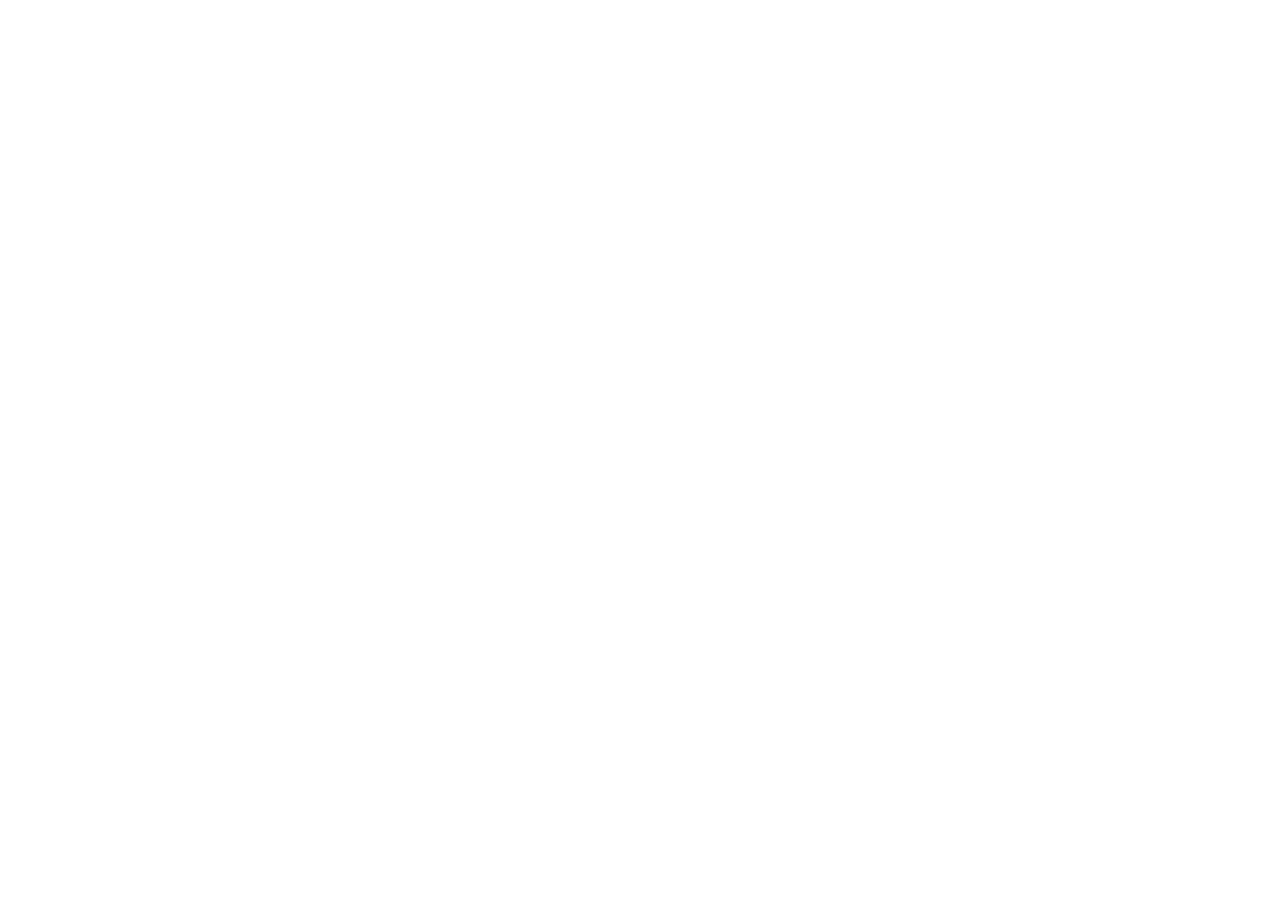
==== index.html @ 026b4611 "サイト作成" ====
<!DOCTYPE html>
<html lang="en">
<head>
    <meta charset="UTF-8">
    <meta name="viewport" content="width=device-width, initial-scale=1.0">
    <meta http-equiv="X-UA-Compatible" content="ie=edge">
    <link rel="stylesheet" href="./assets/css/reset.css">
    <link rel="stylesheet" href="./assets/css/style.css">
    <title>Document</title>
</head>
<body>
    <script src="https://ajax.googleapis.com/ajax/libs/jquery/3.4.1/jquery.min.js"></script>
    <script src="./assets/js/app.js"></script>      
</body>
</html>
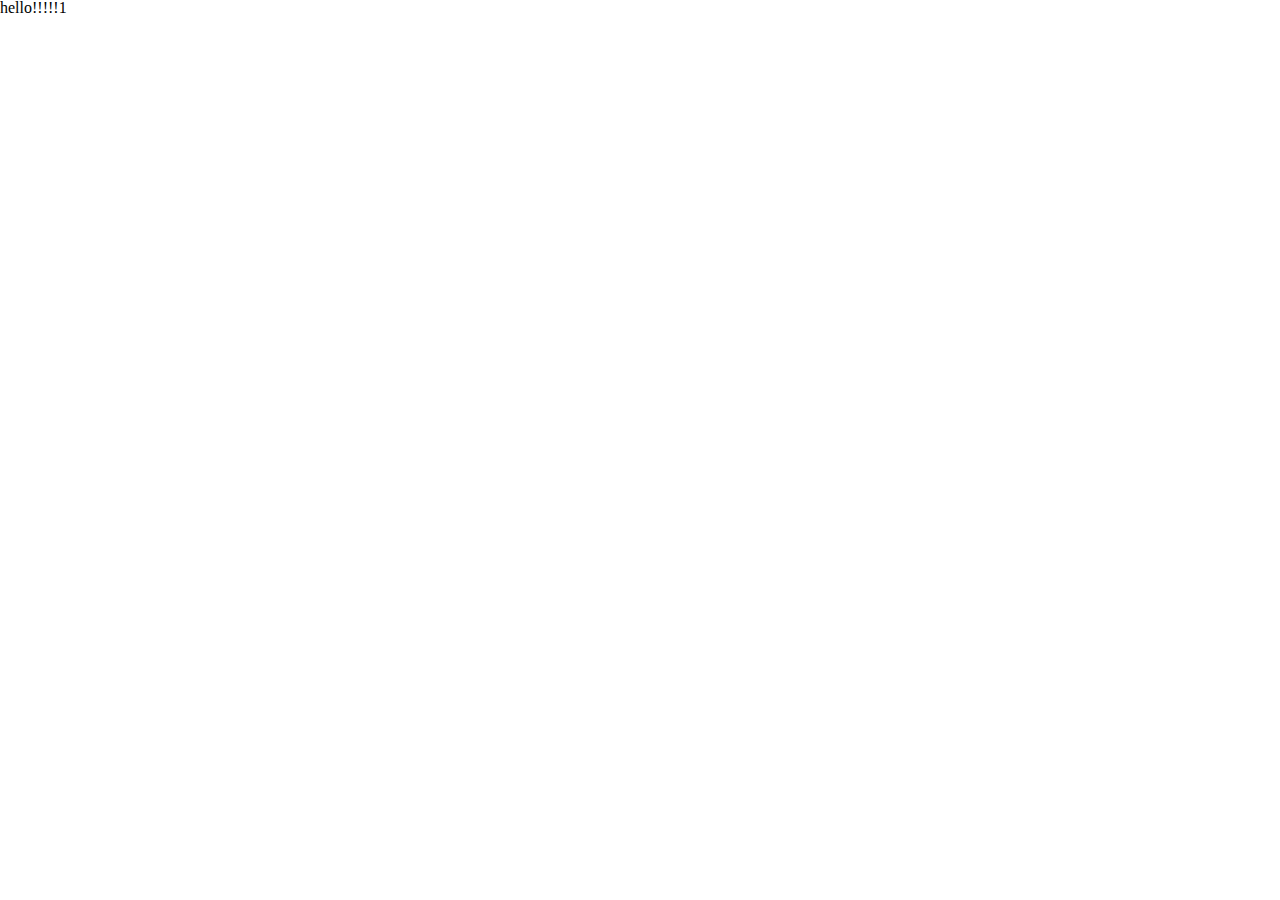
==== commit d6130c01: "aaaa" ====
--- a/index.html
+++ b/index.html
@@ -9,6 +9,8 @@
     <title>Document</title>
 </head>
 <body>
+
+    <p>hello!!!!!1</p>
     <script src="https://ajax.googleapis.com/ajax/libs/jquery/3.4.1/jquery.min.js"></script>
     <script src="./assets/js/app.js"></script>      
 </body>
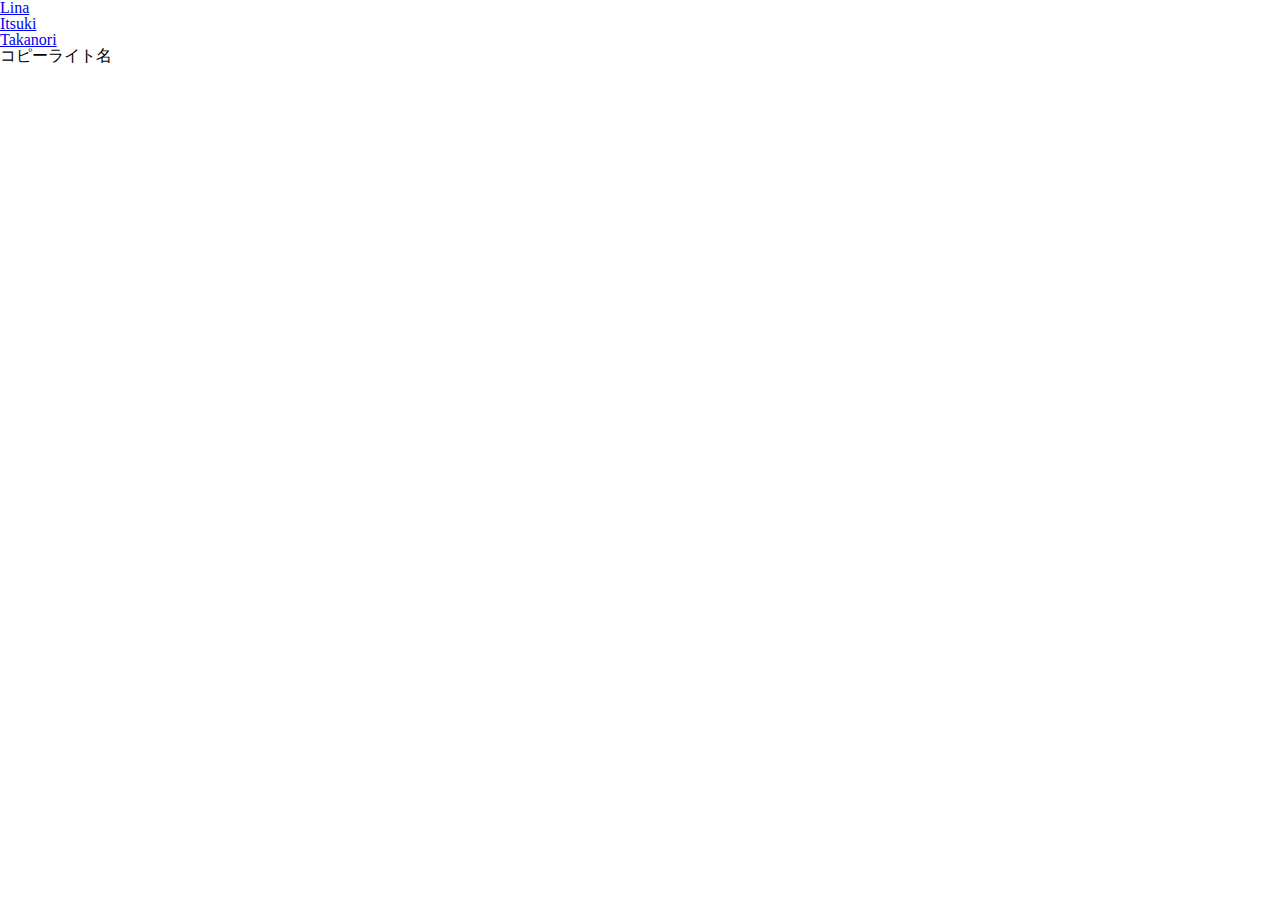
==== commit eec894fd: "HTMLの構成作成" ====
--- a/index.html
+++ b/index.html
@@ -9,8 +9,55 @@
     <title>Document</title>
 </head>
 <body>
+    <div class="container">
+        <!-- ヘッダー -->
+        <header>
+            <!-- ｐ→サイト名 -->
+            <p></p>
+            <!-- 名前 -->
+            <div>
+                <div>
+                    <!-- 必須ページ -->
+                    <a href="#">Lina</a>
+                    <!-- 任意ページ -->
+                    <ul>
+                        <li><a href="http://"></a></li>
+                        <li><a href="http://"></a></li>
+                        <li><a href="http://"></a></li>
+                    </ul>
+                </div>
+                <div>
+                    <!-- 必須ページ -->
+                    <a href="#">Itsuki</a>
+                    <!-- 任意ページ -->
+                    <ul>
+                        <li><a href="http://"></a></li>
+                        <li><a href="http://"></a></li>
+                        <li><a href="http://"></a></li>
+                    </ul>
 
-    <p>hello!!!!!1</p>
+                </div>
+                <div>
+                    <!-- 必須ページ -->
+                    <a href="#">Takanori</a>
+                    <!-- 任意ページ -->
+                    <ul>
+                        <li><a href="http://"></a></li>
+                        <li><a href="http://"></a></li>
+                        <li><a href="http://"></a></li>
+                    </ul>
+
+                </div>
+            </div>
+        </header>
+        <!-- メイン -->
+        <main></main>
+        <!-- フッター -->
+        <footer>
+            <p>コピーライト名</p>
+        </footer>
+    </div>
+    
     <script src="https://ajax.googleapis.com/ajax/libs/jquery/3.4.1/jquery.min.js"></script>
     <script src="./assets/js/app.js"></script>      
 </body>
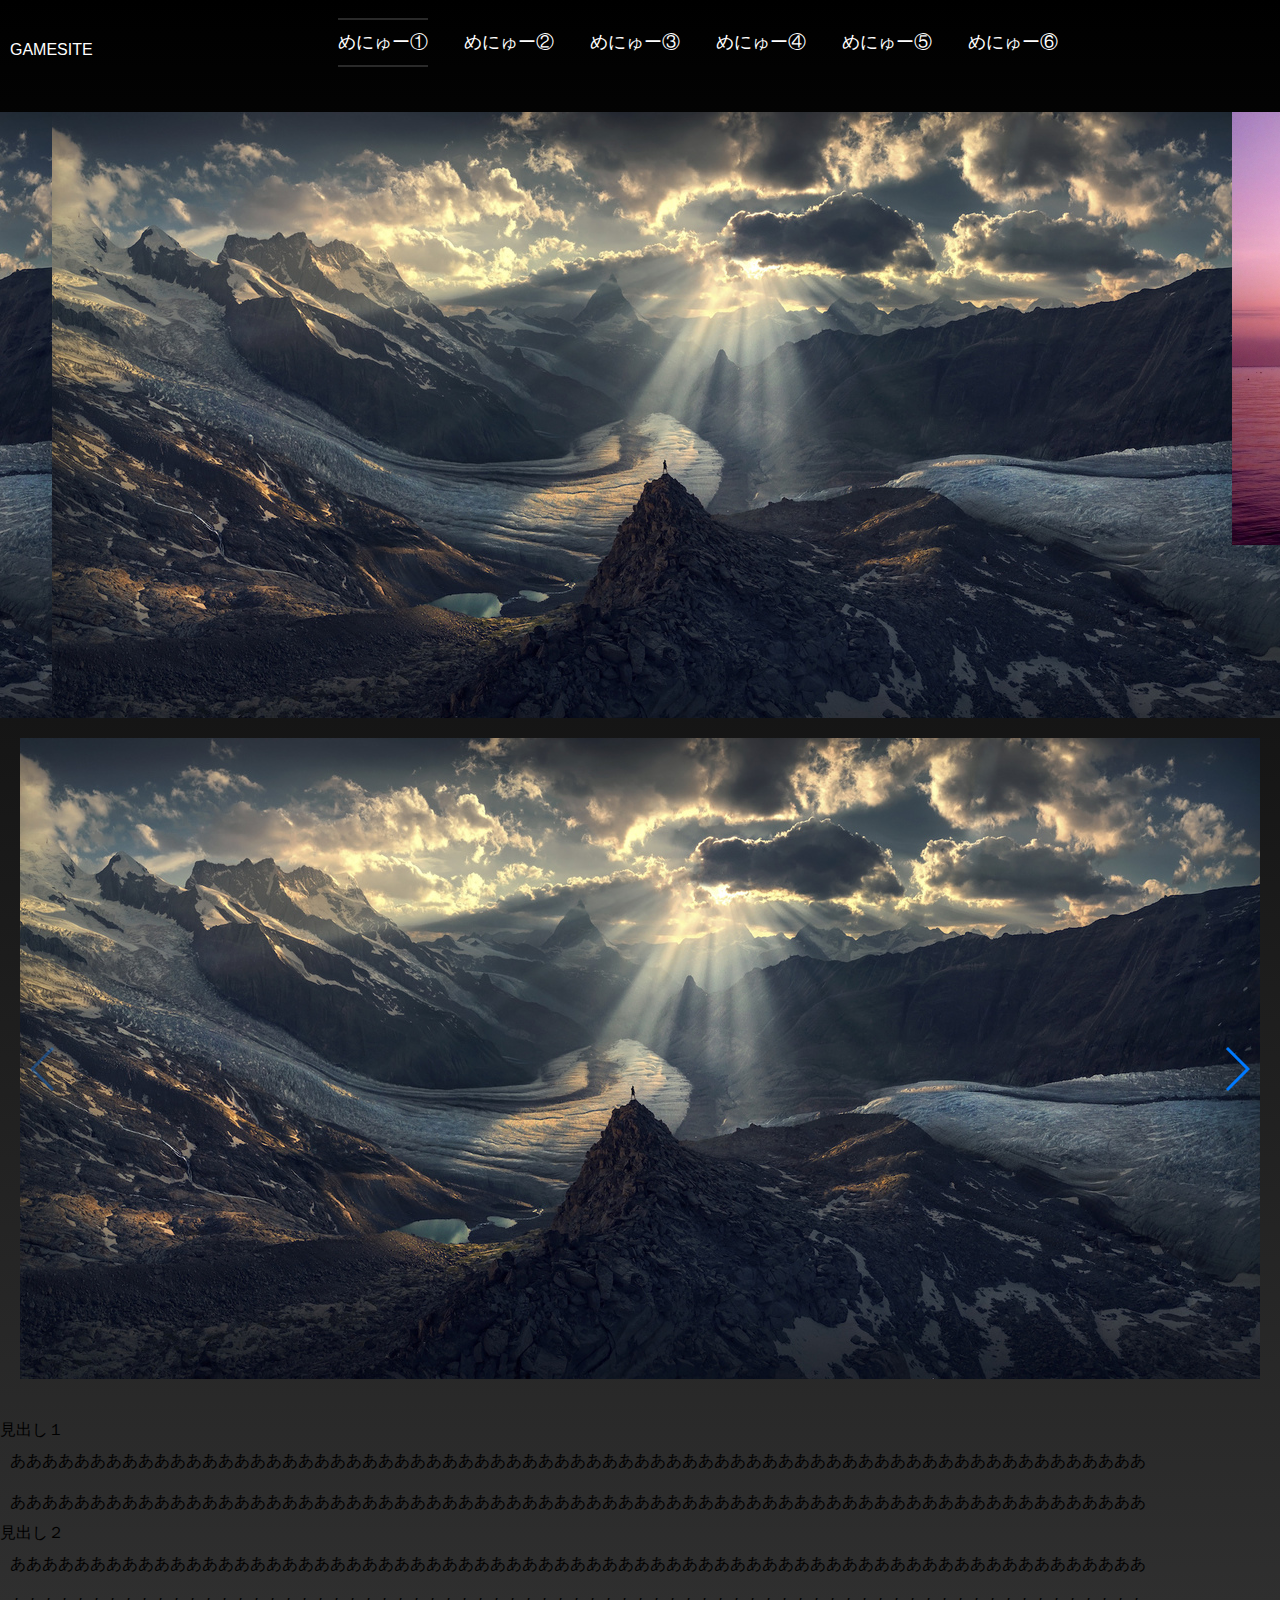
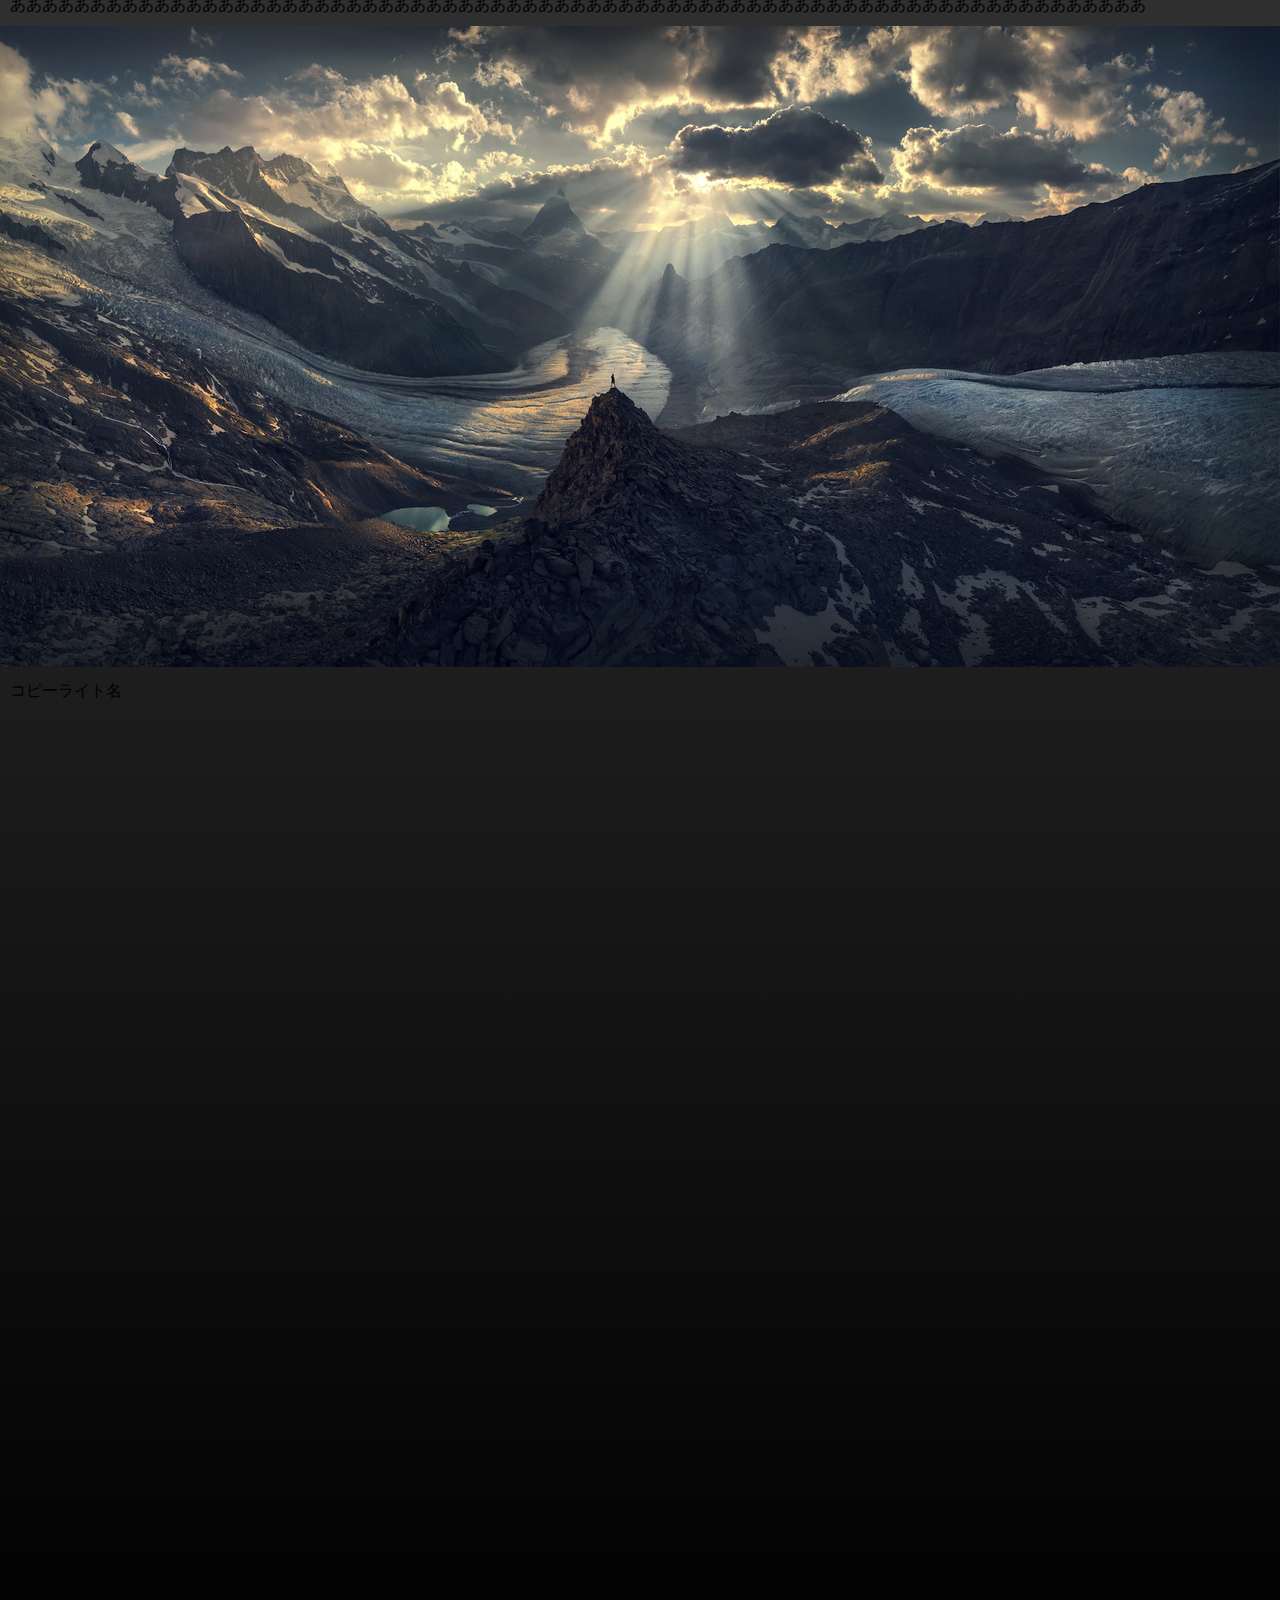
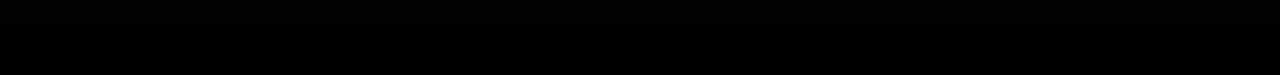
==== commit 21565a50: "更新（10時33分）" ====
--- a/index.html
+++ b/index.html
@@ -5,7 +5,11 @@
     <meta name="viewport" content="width=device-width, initial-scale=1.0">
     <meta http-equiv="X-UA-Compatible" content="ie=edge">
     <link rel="stylesheet" href="./assets/css/reset.css">
+    <link rel="stylesheet" href="./assets/css/swiper.css">
+    <link rel="stylesheet" type="text/css" href="./assets/css/slick.css"/>
+<link rel="stylesheet" type="text/css" href="./assets/css/slick-theme.css"/>
     <link rel="stylesheet" href="./assets/css/style.css">
+    
     <title>Document</title>
 </head>
 <body>
@@ -13,45 +17,50 @@
         <!-- ヘッダー -->
         <header>
             <!-- ｐ→サイト名 -->
-            <p></p>
+            <p>GAMESITE</p>
             <!-- 名前 -->
-            <div>
-                <div>
-                    <!-- 必須ページ -->
-                    <a href="#">Lina</a>
-                    <!-- 任意ページ -->
-                    <ul>
-                        <li><a href="http://"></a></li>
-                        <li><a href="http://"></a></li>
-                        <li><a href="http://"></a></li>
-                    </ul>
-                </div>
-                <div>
-                    <!-- 必須ページ -->
-                    <a href="#">Itsuki</a>
-                    <!-- 任意ページ -->
-                    <ul>
-                        <li><a href="http://"></a></li>
-                        <li><a href="http://"></a></li>
-                        <li><a href="http://"></a></li>
-                    </ul>
-
-                </div>
-                <div>
-                    <!-- 必須ページ -->
-                    <a href="#">Takanori</a>
-                    <!-- 任意ページ -->
-                    <ul>
-                        <li><a href="http://"></a></li>
-                        <li><a href="http://"></a></li>
-                        <li><a href="http://"></a></li>
-                    </ul>
-
-                </div>
+            <div class="menu">
+                <!-- ココからサンプルメニュー -->
+                <div class="entirebody">
+                        <ul class="mainnav">
+                            <li><a href="#" class="active">めにゅー①</a></li>
+                            <li><a href="#">めにゅー②</a></li>
+                            <li><a href="#">めにゅー③</a></li>
+                            <li><a href="#" >めにゅー④</a></li>
+                            <li><a href="#">めにゅー⑤</a></li>
+                            <li><a href="#">めにゅー⑥</a></li>
+                        </ul>
+                    </div>    
+                <!-- ここまでサンプルメニュー                       -->
+                
             </div>
         </header>
         <!-- メイン -->
-        <main></main>
+        <main>
+                <div class="slick-box">
+                    <div class="slick-box-img"><img src="./assets/img/sample.jpg" width="" height="" alt=""/></div>
+                    <div class="slick-box-img"><img src="./assets/img/sample.jpg"></img></div>
+                    <div class="slick-box-img"><img src="./assets/img/sample3.jpg" width="" height="" alt=""/></div>
+                </div>
+        
+            <div class="swiper-container">
+                    <div class="swiper-wrapper">
+                        <div class="swiper-slide"><img src="./assets/img/sample.jpg" alt="Swiper01"></div>
+                        <div class="swiper-slide"><img src="./assets/img/sample2.jpeg" alt="Swiper02"></div>
+                        <div class="swiper-slide"><img src="./assets/img/sample3.jpg" alt="Swiper03"></div>
+                    </div>
+                <div class="swiper-button-prev"></div>
+                <div class="swiper-button-next"></div>
+            </div>
+
+            <h1>見出し１</h1>
+            <p>あああああああああああああああああああああああああああああああああああああああああああああああああああああああああああああああああああああああ</p>
+            <p>あああああああああああああああああああああああああああああああああああああああああああああああああああああああああああああああああああああああ</p>
+            <h1>見出し２</h1>
+            <p>あああああああああああああああああああああああああああああああああああああああああああああああああああああああああああああああああああああああ</p>
+            <p>あああああああああああああああああああああああああああああああああああああああああああああああああああああああああああああああああああああああ</p>
+            <img src="./assets/img/sample.jpg" alt="">
+        </main>
         <!-- フッター -->
         <footer>
             <p>コピーライト名</p>
@@ -59,6 +68,14 @@
     </div>
     
     <script src="https://ajax.googleapis.com/ajax/libs/jquery/3.4.1/jquery.min.js"></script>
+    <script src="./assets/js/swiper.js"></script>
+    <!-- <script src="./assets/js/anime.js"></script> -->
+    <script src="./assets/js/jquery.heightLine.js"></script>
+    <!-- メニューJS↓ -->
+    <script src="./assets/js/my.magicline.1.0.js"></script>
+    <!-- <script src="./assets/js/jqmin.1.10.1.js"></script> -->
+    <script src="./assets/js/slick.min.js"></script>
+    <script type="text/javascript" src="./assets/js/slick.js"></script>
     <script src="./assets/js/app.js"></script>      
 </body>
 </html>--- a/assets/css/style.css
+++ b/assets/css/style.css
@@ -0,0 +1,172 @@
+body {
+    background: linear-gradient(rgb(0, 0, 0), rgb(48, 48, 48), rgb(0, 0, 0));
+}
+
+.container {
+    display: flex;
+    flex-direction: column;
+    justify-content: space-around;
+}
+
+header {
+   height:100px;
+   display: flex;
+   justify-content: space-between;
+   align-items: center;
+}
+
+header p {
+    color:white;
+}
+
+main {
+    /* display: flex;
+    flex-direction: column;
+    justify-content: space-around; */
+
+}
+
+.menu {
+    display: flex;
+    align-items: center;
+    margin: 20px 20px;
+    margin: 10px 0;
+
+}
+
+.menu a {
+    margin: 0 5px;
+}
+
+
+
+main {
+    height:auto;
+}
+
+footer {
+    height:100px;
+}
+
+
+/* ここからメニューサンプル */
+/***************  START RESET *********************/
+html, body, div, span, applet, object, iframe,
+h1, h2, h3, h4, h5, h6, p, blockquote, pre,
+a, abbr, acronym, address, big, cite, code,
+del, dfn, em, img, ins, kbd, q, s, samp,
+small, strike, strong, sub, sup, tt, var,
+b, u, i, center,
+dl, dt, dd, ol, ul, li,
+fieldset, form, label, legend,
+table, caption, tbody, tfoot, thead, tr, th, td,
+article, aside, canvas, details, embed, 
+figure, figcaption, footer, header, hgroup, 
+menu, nav, output, ruby, section, summary,
+time, mark, audio, video {
+    margin: 0;
+    padding: 0;
+    border: 0;
+    font-size: 100%;
+    font: inherit;
+    vertical-align: baseline;
+    list-style:none outside none;
+    text-decoration:none;
+    font-family:arial
+}
+ol, ul {
+    list-style: none;
+}
+table {
+    border-collapse: collapse;
+    border-spacing: 0;
+}
+a,
+img{
+    border: 0 none;
+    font-family: 'Open Sans';
+    outline: 0 none;
+}
+input{
+    outline: 0 none;
+    border: 0 none;
+    background: 0 none;
+}
+/****************  END RESET **********************/
+.entirebody{
+    margin: 0 auto;
+    width: 960px;
+	padding: 50px 0;
+}
+p{
+	padding: 10px;
+}
+ul.mainnav {
+    float: left;
+    margin-bottom: 20px;
+    position: relative;
+    width: 100%;
+}
+ul.mainnav li {
+    float: left;
+	font-family: 'HelveticaWorld-Regular';
+    font-size: 14px;
+    margin: 0 13px;
+}
+ul.mainnav li a {
+    color: #ffffff;
+    float: left;
+    font-family: 'HelveticaNeueLTCom-Lt';
+    font-size: 18px;
+    line-height: 50px;
+    margin-top: 4px;
+}
+ul.mainnav li a:hover, 
+ul.mainnav li a.active {
+    color: rgb(255, 255, 255);
+}
+ul.mainnav li a#magic-line {
+    background: url("../img/mainnav_active.png") repeat-x scroll left top transparent;
+    color: rgb(170, 80, 80);
+    height: 50px;
+    left: 0;
+    list-style: none outside none;
+    opacity: 0.4;
+    position: absolute;
+    top: 0;
+    z-index: 10;
+}
+
+/* ここまでメニューサンプル */
+
+
+/* スリックボックス */
+.slick-box-img {
+    height:600px;
+    width:600px;
+    clear:both; 
+    padding:2px;  
+}
+
+.slick-box img {
+    object-fit: contain;
+}
+
+.slick-box {
+    display: flex;
+    margin: 10px 0;
+
+}
+/* スリックボックス */
+
+
+
+
+.swiper-container {
+    margin: 20px 20px;
+    border:bold 2px white;
+}
+
+
+
+
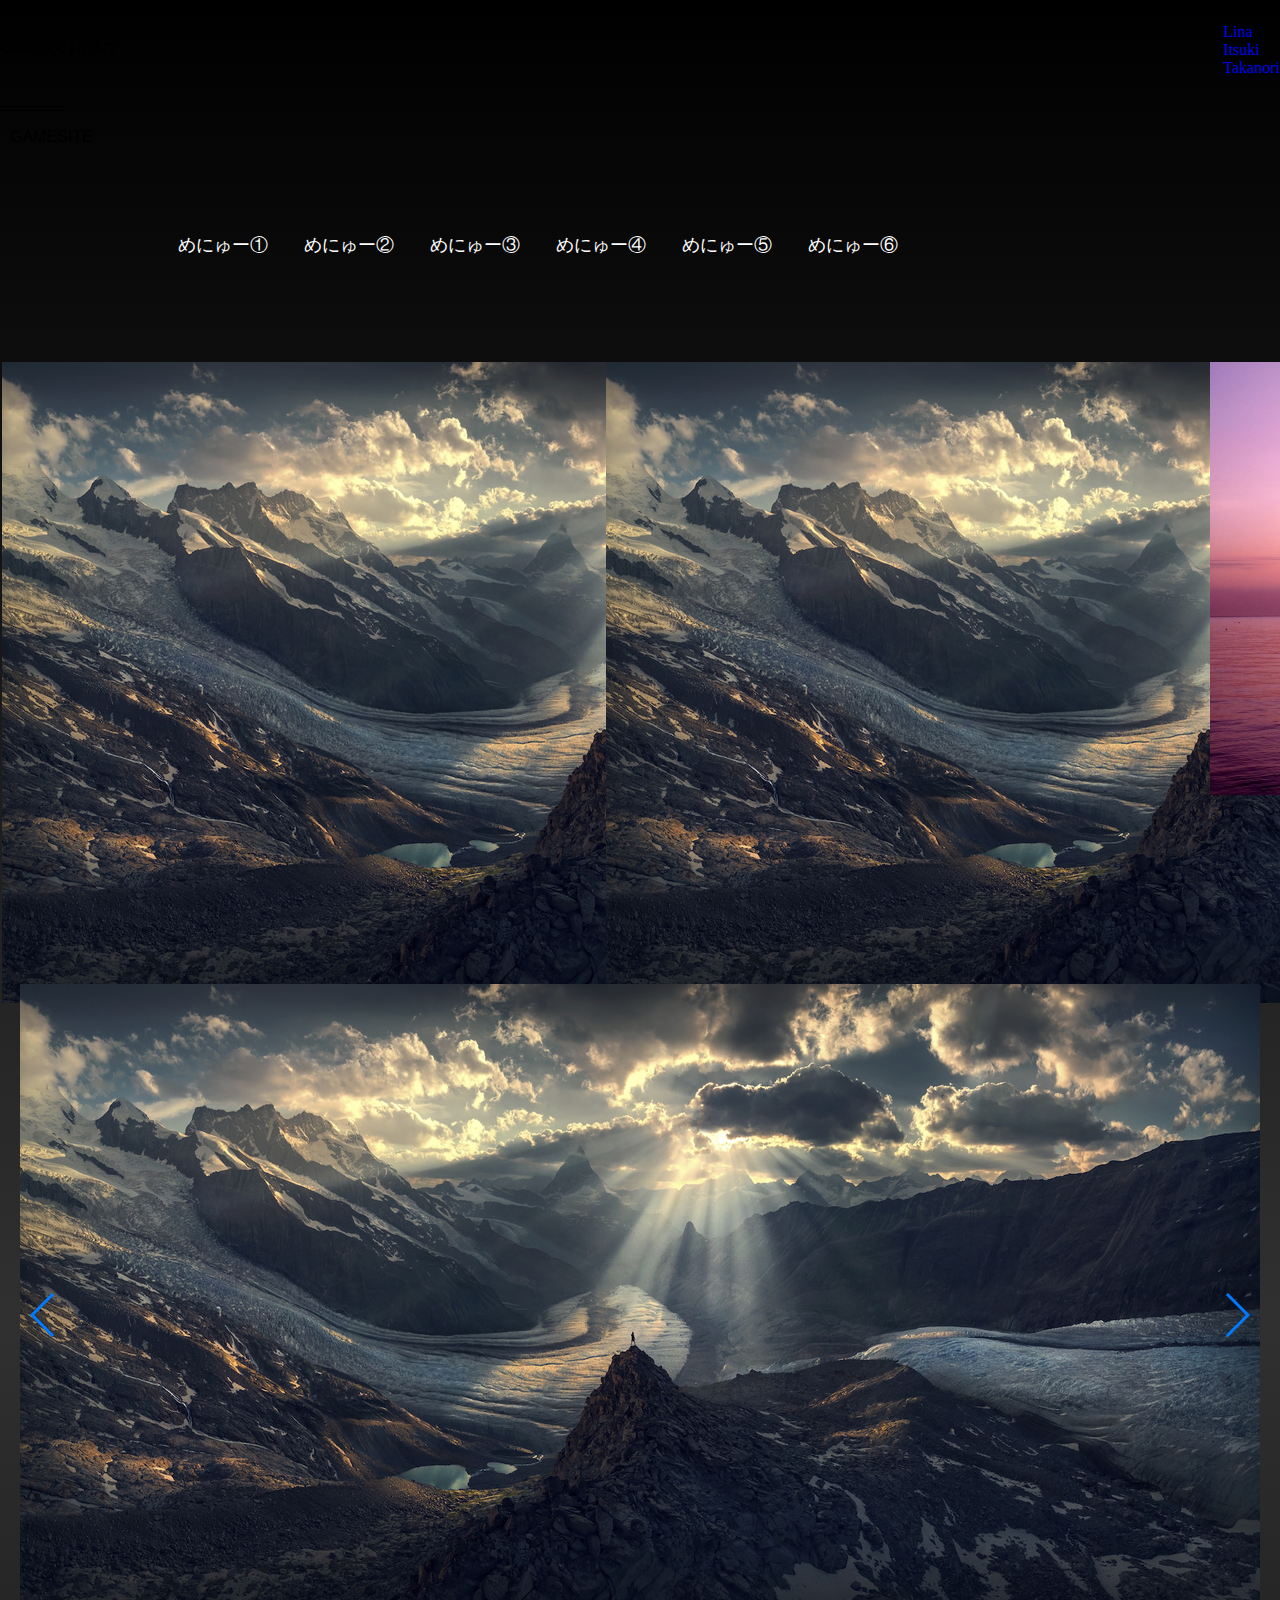
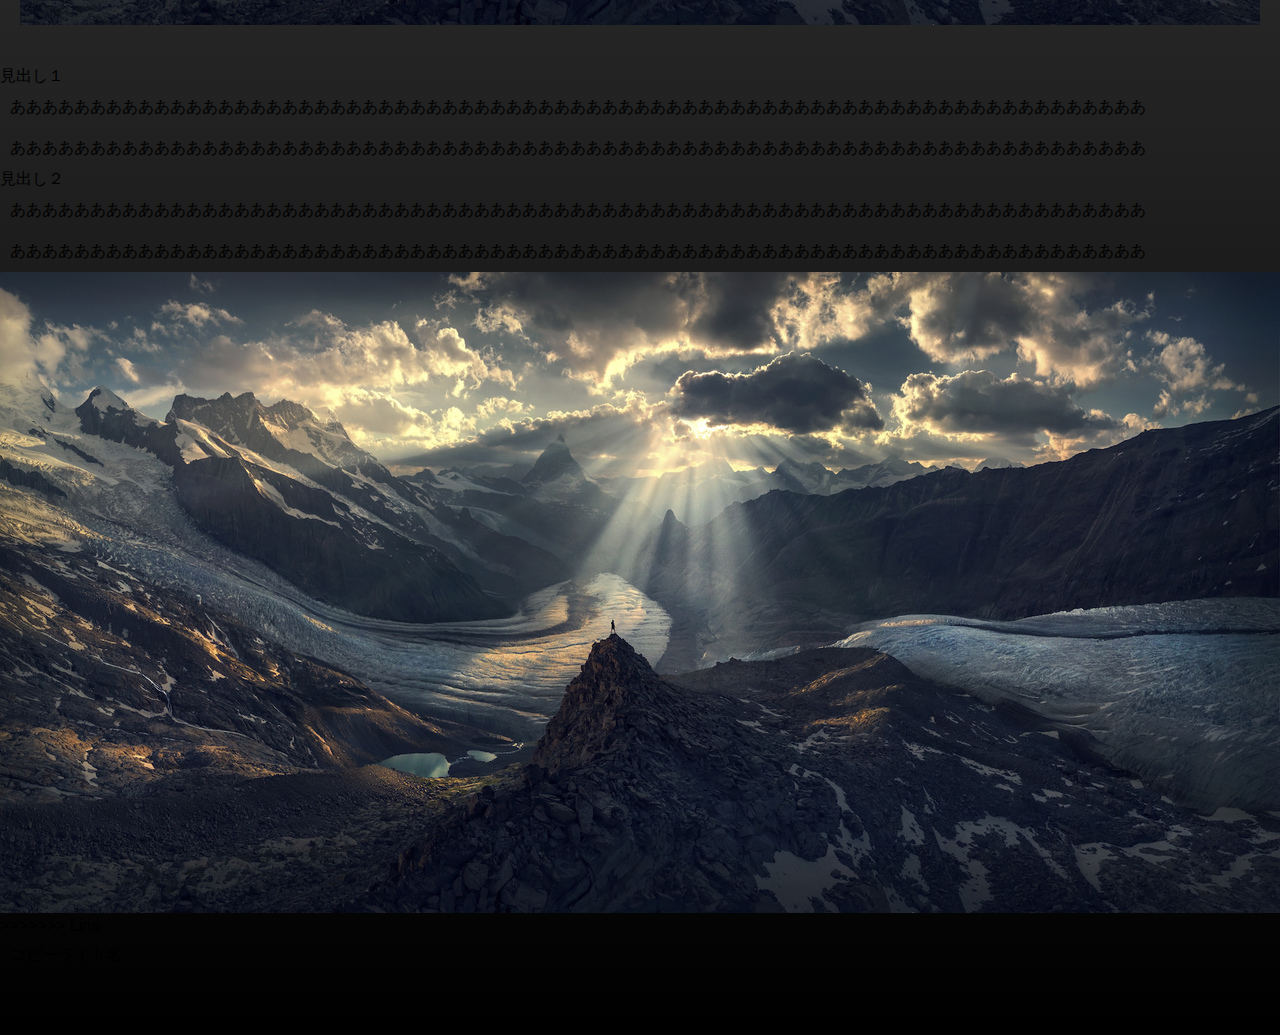
==== commit a6d0e0ad: "Merge branch 'Lina'" ====
--- a/index.html
+++ b/index.html
@@ -17,6 +17,47 @@
         <!-- ヘッダー -->
         <header>
             <!-- ｐ→サイト名 -->
+<<<<<<< HEAD
+            <p></p>
+            <!-- 名前 -->
+            <div>
+                <div>
+                    <!-- 必須ページ -->
+                    <a href="#">Lina</a>
+                    <!-- 任意ページ -->
+                    <ul>
+                        <li><a href="http://"></a></li>
+                        <li><a href="http://"></a></li>
+                        <li><a href="http://"></a></li>
+                    </ul>
+                </div>
+                <div>
+                    <!-- 必須ページ -->
+                    <a href="#">Itsuki</a>
+                    <!-- 任意ページ -->
+                    <ul>
+                        <li><a href="http://"></a></li>
+                        <li><a href="http://"></a></li>
+                        <li><a href="http://"></a></li>
+                    </ul>
+
+                </div>
+                <div>
+                    <!-- 必須ページ -->
+                    <a href="#">Takanori</a>
+                    <!-- 任意ページ -->
+                    <ul>
+                        <li><a href="http://"></a></li>
+                        <li><a href="http://"></a></li>
+                        <li><a href="http://"></a></li>
+                    </ul>
+
+                </div>
+            </div>
+        </header>
+        <!-- メイン -->
+        <main></main>
+=======
             <p>GAMESITE</p>
             <!-- 名前 -->
             <div class="menu">
@@ -61,6 +102,7 @@
             <p>あああああああああああああああああああああああああああああああああああああああああああああああああああああああああああああああああああああああ</p>
             <img src="./assets/img/sample.jpg" alt="">
         </main>
+>>>>>>> Lina
         <!-- フッター -->
         <footer>
             <p>コピーライト名</p>
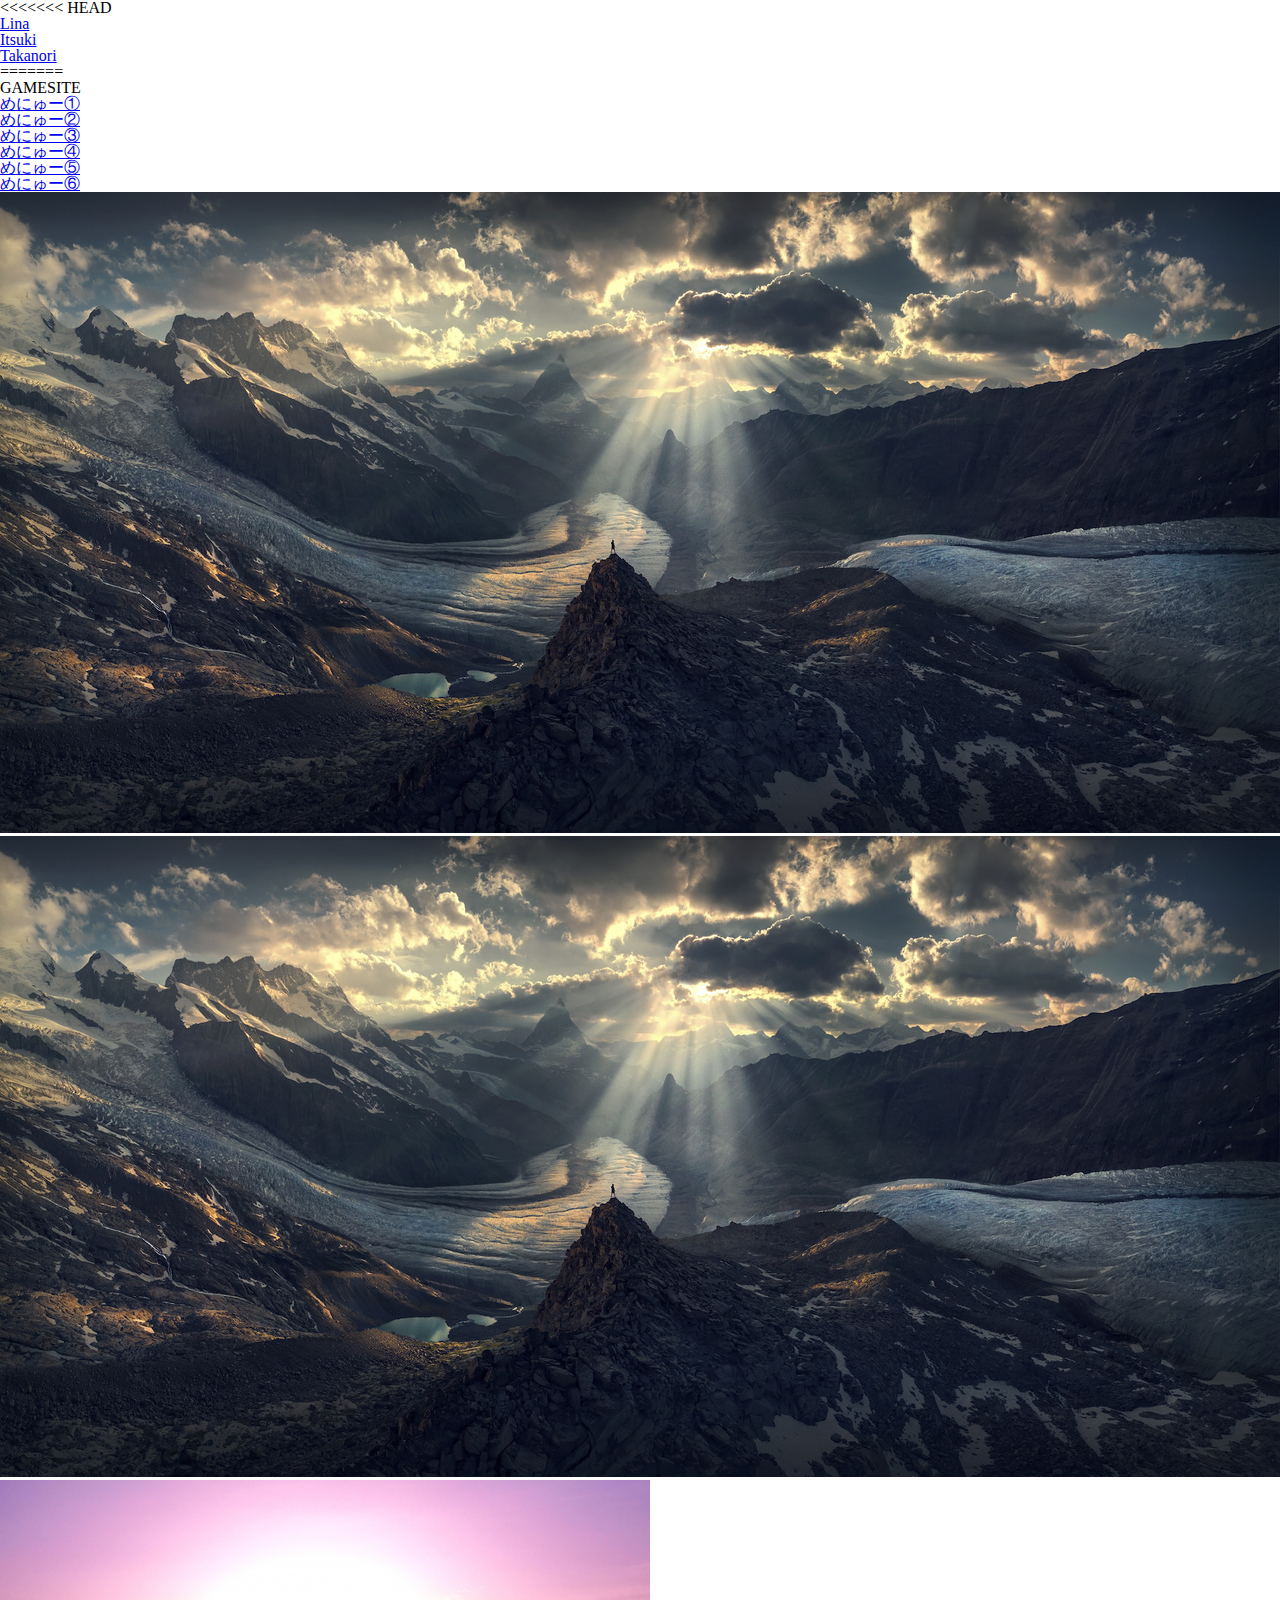
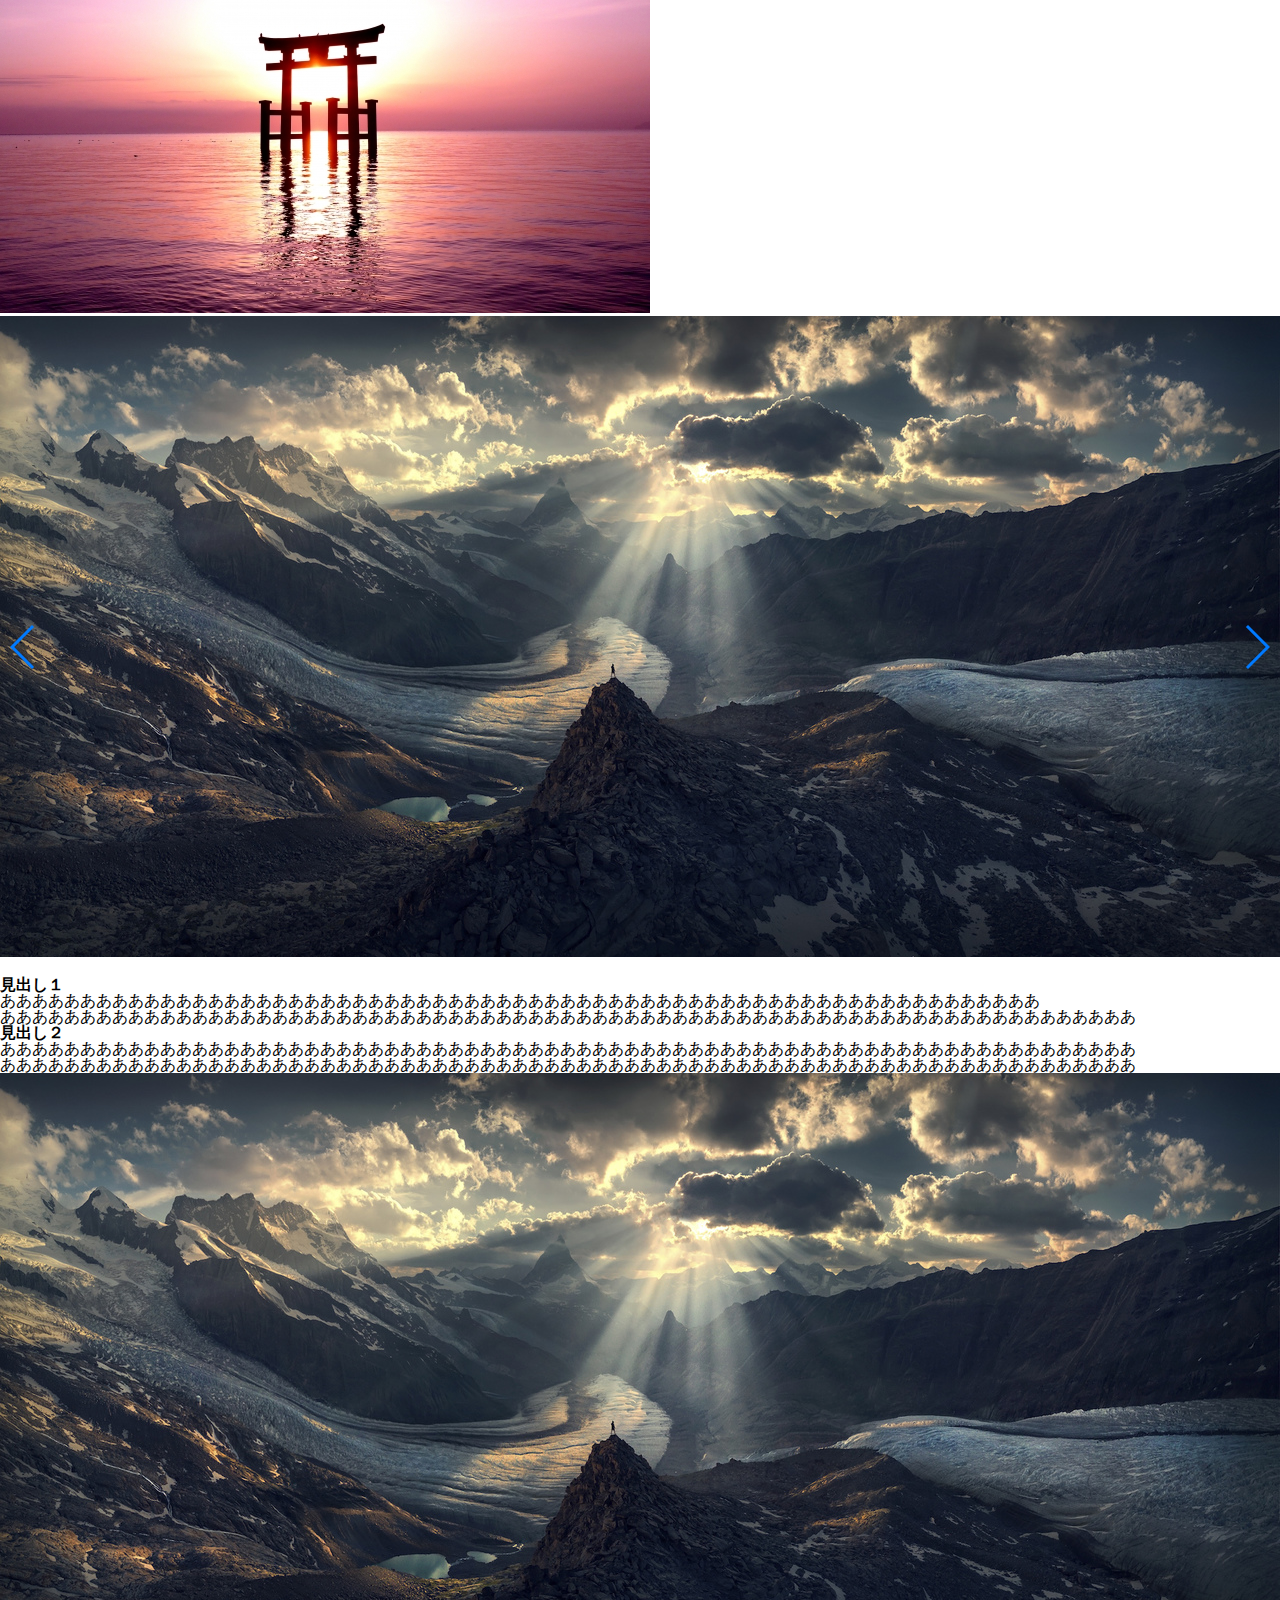
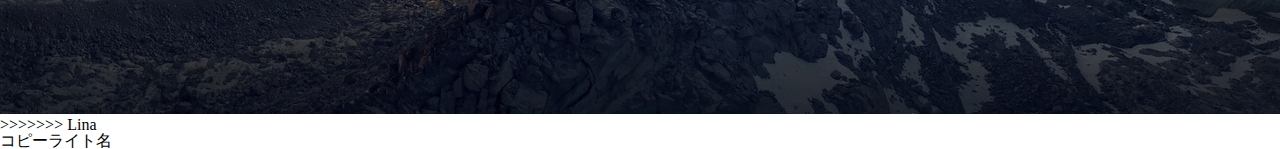
==== commit 21bee4dd: "http,css" ====
--- a/index.html
+++ b/index.html
@@ -95,7 +95,7 @@
             </div>
 
             <h1>見出し１</h1>
-            <p>あああああああああああああああああああああああああああああああああああああああああああああああああああああああああああああああああああああああ</p>
+            <p>あああああああああああああああああああああああああああああああああああああああああああああああああああああああああああああああああ</p>
             <p>あああああああああああああああああああああああああああああああああああああああああああああああああああああああああああああああああああああああ</p>
             <h1>見出し２</h1>
             <p>あああああああああああああああああああああああああああああああああああああああああああああああああああああああああああああああああああああああ</p>
